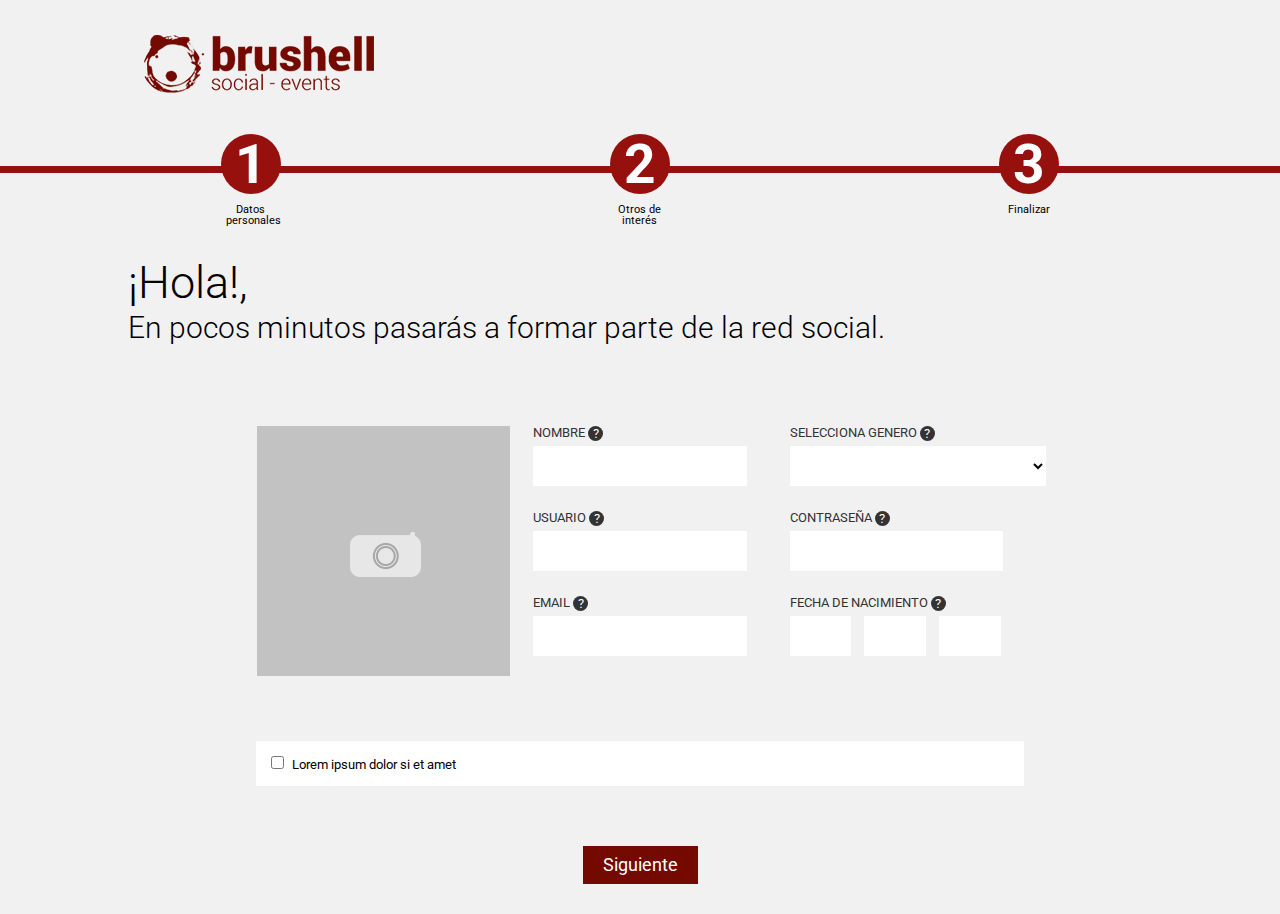
==== Practica CSS3 y HTML5. Formularios de login y registro/paso-1.html @ aee8073f "Agregado Practica CSS3 y HTML5. Formularios de login y registro" ====
<!DOCTYPE html>
<html lang="en">
<head>
	<meta charset="UTF-8">
	<title>Portfolio | Home</title>

	<meta name="viewport" content="width=device-width, initial-scale=1.0">

	<link rel="stylesheet" type="text/css" href="styles.css">

	<link href='https://fonts.googleapis.com/css?family=Roboto:400,300,500,700' rel='stylesheet' type='text/css'>
	<link href='https://fonts.googleapis.com/css?family=Roboto+Condensed:400,300,700' rel='stylesheet' type='text/css'>

</head>
<body>
	<div class="wrapper paso-1">
		<header class="header">
			<div class="contain">
				<h1><img src="images/logo.jpg" alt="brushell"></h1>
			</div>
		</header>

		<nav class="navbar">
			<span class="item"><span>1</span> <span>Datos personales</span></span>
			<span class="item"><span>2</span> <span>Otros de interés</span></span>
			<span class="item"><span>3</span> <span>Finalizar</span></span>
		</nav>
		
		<div class="contain content">
			<header>
				<h2>¡Hola!,</h2>
				<p>En pocos minutos pasarás a formar parte de la red social.</p>
			</header>

			<form class="form">
				<fieldset>
					<div class="col file">
						<input type="file">
					</div>

					<div class="col">
						<label>NOMBRE <span class="tooltip">?</span></label>
						<input type="text">

						<label>USUARIO <span class="tooltip">?</span></label>
						<input type="text">

						<label>EMAIL <span class="tooltip">?</span></label>
						<input type="email">
					</div>

					<div class="col">
						<label>SELECCIONA GENERO <span class="tooltip">?</span></label>
						<select></select>

						<label>CONTRASEÑA <span class="tooltip">?</span></label>
						<input type="password">

				        <label>FECHA DE NACIMIENTO <span class="tooltip">?</span></label>
						<div class="fecha_nacimiento">
							<input type="text" class="small">
							<input type="text" class="small">
							<input type="text" class="small">
						</div>
					</div>
					
					<div class="col all">
						<input type="checkbox">
						<span>Lorem ipsum dolor si et amet</span>
					</div>
				</fieldset>

				<input type="submit" value="Siguiente">

			</form>
		</div>
	</div>
	
</body>
</html>
---- Practica CSS3 y HTML5. Formularios de login y registro/styles.css ----
/****
STYLES GUIDE:
0. RESET
1. LAYOUT
2. GENERIC ITEMS
3. LIST
4. FORM
-----------------
*/


/* -------- 0. RESET -------- */

/* http://meyerweb.com/eric/tools/css/reset/ 
   v2.0 | 20110126
   License: none (public domain)
*/

html, body, div, span, applet, object, iframe,
h1, h2, h3, h4, h5, h6, p, blockquote, pre,
a, abbr, acronym, address, big, cite, code,
del, dfn, em, img, ins, kbd, q, s, samp,
small, strike, strong, sub, sup, tt, var,
b, u, i, center,
dl, dt, dd, ol, ul, li,
fieldset, form, label, legend,
table, caption, tbody, tfoot, thead, tr, th, td,
article, aside, canvas, details, embed, 
figure, figcaption, footer, header, hgroup, 
menu, nav, output, ruby, section, summary,
time, mark, audio, video {
	margin: 0;
	padding: 0;
	border: 0;
	font-size: 100%;
	font: inherit;
	vertical-align: baseline;
}
/* HTML5 display-role reset for older browsers */
article, aside, details, figcaption, figure, 
footer, header, hgroup, menu, nav, section {
	display: block;
}
body {
	line-height: 1;
}
ol, ul {
	list-style: none;
}
blockquote, q {
	quotes: none;
}
blockquote:before, blockquote:after,
q:before, q:after {
	content: '';
	content: none;
}
table {
	border-collapse: collapse;
	border-spacing: 0;
}

* { box-sizing:border-box;}

input, select, textarea { 
	margin: 0;
	padding: 0;
	font:400 13px/1 'Roboto';
}


/* -------- 1. LAYOUT -------- */
	html, body { height: 100%; min-height: 100%;}
	body { font:400 13px/1 'Roboto';}

	.wrapper { display: flex; flex-flow:column; align-items:center; justify-content:center; width: 100%; min-height: 100%; background: #f1f1f1;}
	.contain { max-width: 1024px; margin: 0 auto;}
	.navbar { width: 100%;}
	.content { display: flex; flex-flow:column; width: 100%;}

	.header { width: 100%;}

	.paso-1, .paso-2, .paso-3 { justify-content:flex-start;}

		.paso-3 .content { padding-top: 100px; padding-bottom: 100px; align-items:center; text-align: center;}

	.login .header { padding-bottom: 30px; width: auto; text-align: center;}
	.login .contain { max-width: 350px; }
	.login .col { width: 100%; padding: 0;}

/* -------- 2. GENERIC ITEMS -------- */
	
	.content header { padding-bottom: 80px; font-size: 45px; font-weight: 300; line-height: 1.2}
		.content header p { font-size: 30px;}

	.btn { width: 150px; background: #740900; color: #fff; text-align: center; border:0; padding: 10px 20px; font-size: 18px;  text-decoration: none;}

/* -------- 3. LIST -------- */

	.navbar { position: relative; z-index: 1; padding: 30px 50px; width: 100%; display: flex; align-items:flex-start; justify-content:center;}
	.navbar:before { content: ""; position: absolute; top: 41%; left: 0; z-index: -1; display: block; width: 100%; height: 7px; background: #96110d; }

		.navbar .item { display: flex; flex-flow:column; align-items:center; justify-content:flex-start; width: 33%; font-size: 11px; }
			.item span:first-child { background: #96110d; width: 60px; line-height: 60px; border-radius: 50%; color: #fff; font-weight: bold; font-size: 55px; text-align: center;margin-bottom: 10px; }
			.item span:last-child { max-width: 50px; text-align: center;}


/* -------- 4. FORM -------- */

	.form { width: 75%; margin:0 auto; padding-bottom: 30px; text-align: center;}
		.col { display: inline-block; width: 33%; margin-bottom: 60px; padding: 0 20px; vertical-align: top; text-align: left;}
		.col.all { display: block; width: 100%; background: #fff; padding: 15px; margin-bottom: 60px;}


	.form label { display: block; margin-bottom: 5px; color:#333; font-size: 13px; text-transform: uppercase; }
	.form input[type="text"], .form input[type="email"], .form input[type="password"], .form select, .form textarea { display: block; width: 100%; background: #fff; border:0; padding: 5px; height: 40px; margin-bottom: 25px;}

		.form textarea { height: 150px;}

	.form input[type="submit"] { background: #740900; color: #fff; text-align: center; border:0; padding: 10px 20px; font-size: 18px; }

	.form input[type="checkbox"] { display: inline-block; margin-right: 5px;}

		.form .tooltip { display: inline-block; background: #333; color: #fff; border-radius: 50%; width: 15px; line-height: 15px; text-align: center; vertical-align: middle;}

		.form input[type="text"].small { display: inline-block; width: 28.9%; margin-right: 10px;}
		.form .fecha_nacimiento .small:last-child { margin-right: 0;}

		.form input:focus, .form textarea:focus { background: #e4d9d8;}

		.col.file { background: #c2c2c2 url(images/ico-file.jpg) no-repeat center center; height: 250px;}
		.form input[type="file"] { width: 100%; height: 100%; opacity: 0; cursor: pointer;}

		.col.nobg { background: transparent; margin-bottom: 10px;}

		.form .select { position: relative; overflow: hidden;}
		.form .select:after { content: ""; position: absolute; right: 10px; top: 20%; display: block; width: 15px; height: 15px; background: url(images/ico-select.jpg) no-repeat center center;}
		.form select { width: 120%;}

	.error { position: relative; display: block; margin-top: -15px; margin-bottom: 30px; text-align: right; font-size: 12px; font-weight: 300; color: #ff1400;}
	.error:after { content: "X"; position: absolute; right: 10px; top: -42px; display: block; width: 30px; height: 30px; font: 20px 'Roboto'; color: #ff1400; font-weight: 100;}
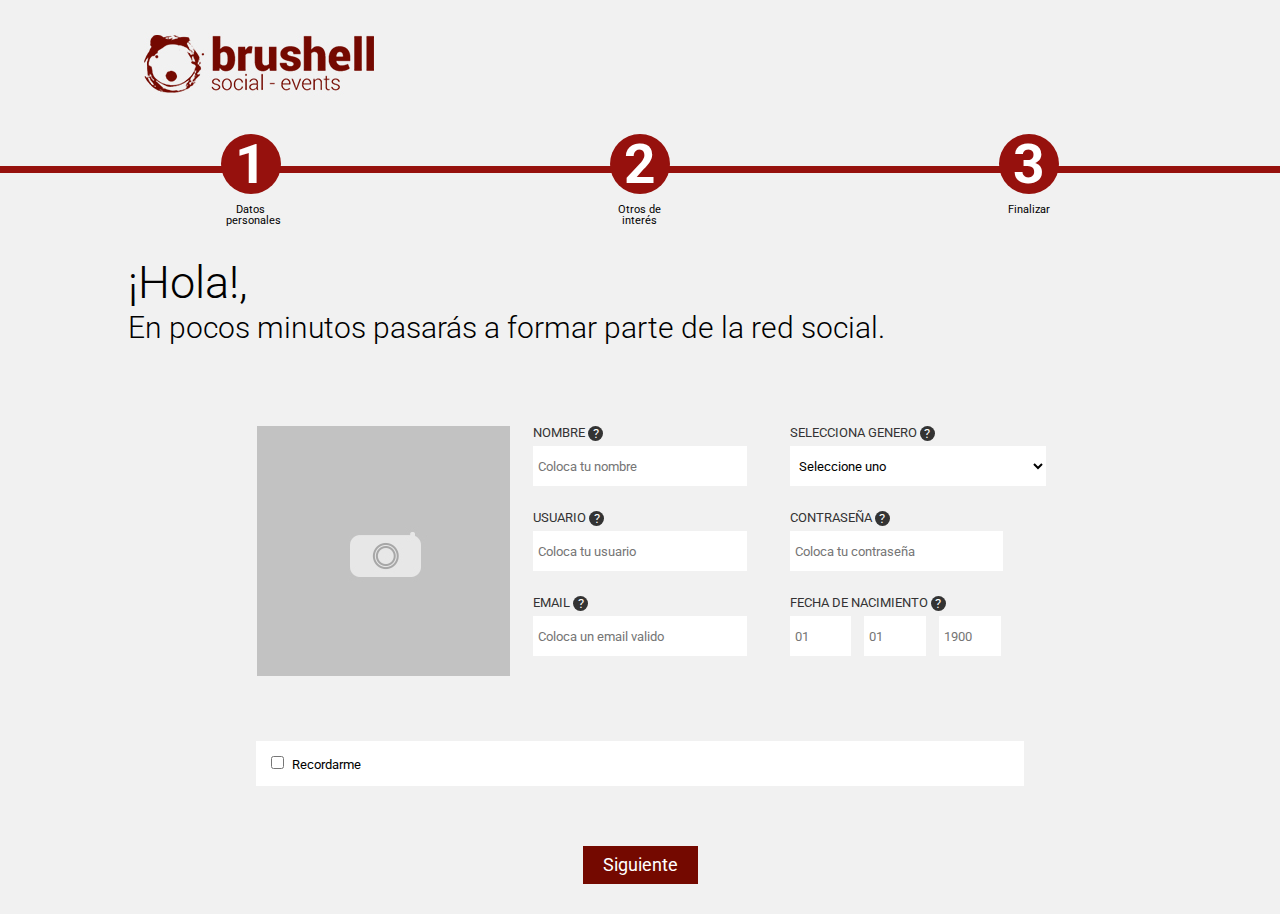
==== commit 377e0c55: "Agregada Practica CSS y HTML5." ====
--- a/Practica CSS3 y HTML5. Formularios de login y registro/paso-1.html
+++ b/Practica CSS3 y HTML5. Formularios de login y registro/paso-1.html
@@ -10,6 +10,7 @@
 
 	<link href='https://fonts.googleapis.com/css?family=Roboto:400,300,500,700' rel='stylesheet' type='text/css'>
 	<link href='https://fonts.googleapis.com/css?family=Roboto+Condensed:400,300,700' rel='stylesheet' type='text/css'>
+	<script src="js/jquery-3.2.0.min.js"></script>
 
 </head>
 <body>
@@ -40,41 +41,46 @@
 
 					<div class="col">
 						<label>NOMBRE <span class="tooltip">?</span></label>
-						<input type="text">
+						<input type="text" placeholder="Coloca tu nombre">
 
 						<label>USUARIO <span class="tooltip">?</span></label>
-						<input type="text">
+						<input type="text" placeholder="Coloca tu usuario">
 
 						<label>EMAIL <span class="tooltip">?</span></label>
-						<input type="email">
+						<input type="email" placeholder="Coloca un email valido">
 					</div>
 
 					<div class="col">
 						<label>SELECCIONA GENERO <span class="tooltip">?</span></label>
-						<select></select>
+						<select>
+
+							<option value="Mujer">Mujer</option>
+							<option value="Hombre">Hombre</option>
+							<option value="Seleccione" selected>Seleccione uno</option>
+						</select>
 
 						<label>CONTRASEÑA <span class="tooltip">?</span></label>
-						<input type="password">
+						<input type="password" placeholder="Coloca tu contraseña">
 
 				        <label>FECHA DE NACIMIENTO <span class="tooltip">?</span></label>
 						<div class="fecha_nacimiento">
-							<input type="text" class="small">
-							<input type="text" class="small">
-							<input type="text" class="small">
+							<input type="text" class="small" placeholder="01">
+							<input type="text" class="small" placeholder="01">
+							<input type="text" class="small" placeholder="1900">
 						</div>
 					</div>
 					
 					<div class="col all">
 						<input type="checkbox">
-						<span>Lorem ipsum dolor si et amet</span>
+						<span>Recordarme</span>
 					</div>
 				</fieldset>
 
-				<input type="submit" value="Siguiente">
+				<input type="submit" id="paso1" name="paso1" value="Siguiente">
 
 			</form>
 		</div>
 	</div>
-	
+	<script src="js/script.js"></script>
 </body>
 </html>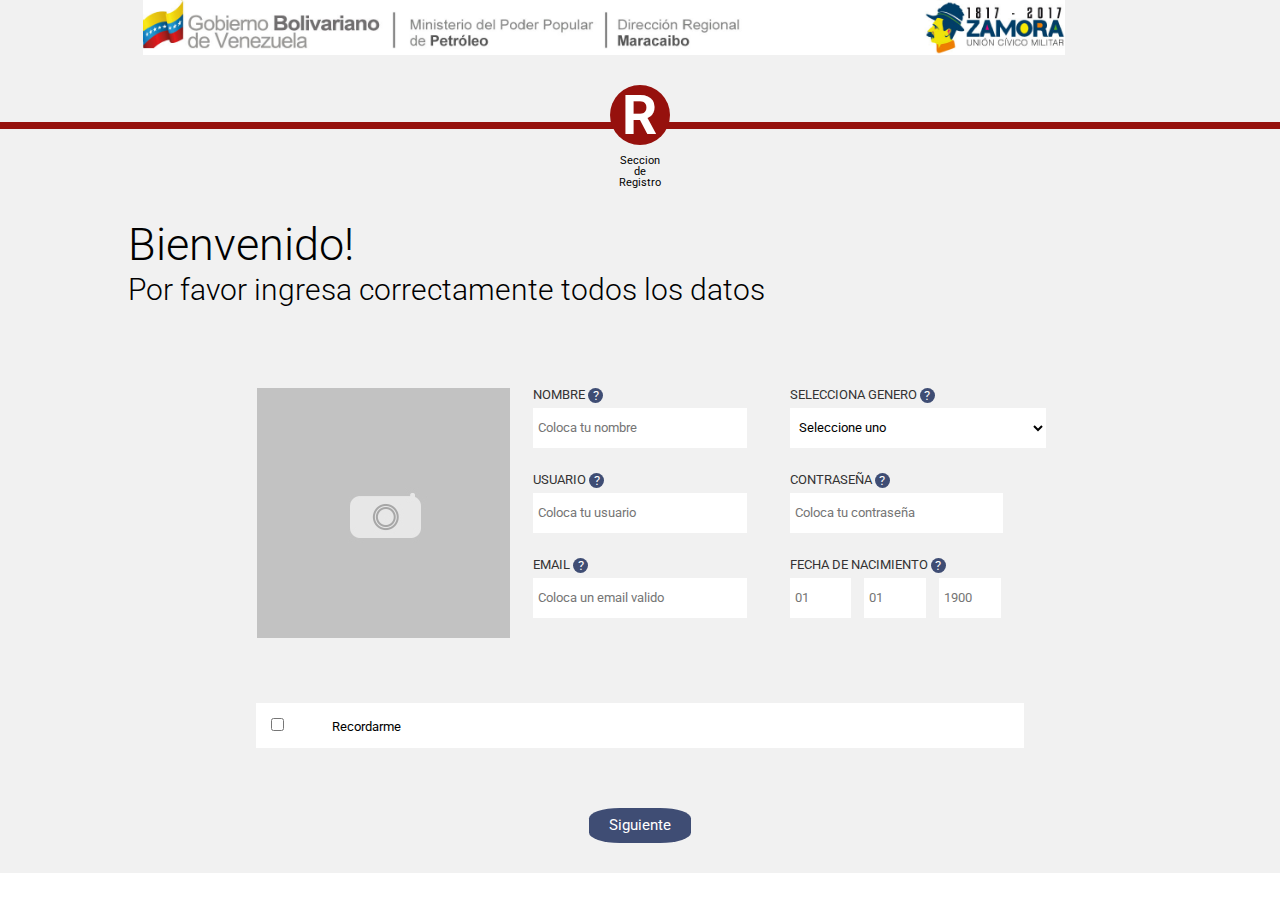
==== commit 003ca864: "Agregada presentacion html" ====
--- a/Practica CSS3 y HTML5. Formularios de login y registro/paso-1.html
+++ b/Practica CSS3 y HTML5. Formularios de login y registro/paso-1.html
@@ -17,20 +17,20 @@
 	<div class="wrapper paso-1">
 		<header class="header">
 			<div class="contain">
-				<h1><img src="images/logo.jpg" alt="brushell"></h1>
+			<div class="contain">
+				<img src="images/cintillo.png" id="logo">
 			</div>
 		</header>
 
 		<nav class="navbar">
-			<span class="item"><span>1</span> <span>Datos personales</span></span>
-			<span class="item"><span>2</span> <span>Otros de interés</span></span>
-			<span class="item"><span>3</span> <span>Finalizar</span></span>
+			<span class="item"><span>R</span> <span>Seccion de Registro</span></span>
+
 		</nav>
 		
 		<div class="contain content">
 			<header>
-				<h2>¡Hola!,</h2>
-				<p>En pocos minutos pasarás a formar parte de la red social.</p>
+				<h2>Bienvenido!</h2>
+				<p>Por favor ingresa correctamente todos los datos</p>
 			</header>
 
 			<form class="form">
--- a/Practica CSS3 y HTML5. Formularios de login y registro/styles.css
+++ b/Practica CSS3 y HTML5. Formularios de login y registro/styles.css
@@ -73,7 +73,7 @@
 	html, body { height: 100%; min-height: 100%;}
 	body { font:400 13px/1 'Roboto';}
 
-	.wrapper { display: flex; flex-flow:column; align-items:center; justify-content:center; width: 100%; min-height: 100%; background: #f1f1f1;}
+	.wrapper { display: flex; flex-flow:column; align-items:center; justify-content:center; width: 100%; min-height: 80%; background: #f1f1f1;}
 	.contain { max-width: 1024px; margin: 0 auto;}
 	.navbar { width: 100%;}
 	.content { display: flex; flex-flow:column; width: 100%;}
@@ -87,6 +87,7 @@
 	.login .header { padding-bottom: 30px; width: auto; text-align: center;}
 	.login .contain { max-width: 350px; }
 	.login .col { width: 100%; padding: 0;}
+
 
 /* -------- 2. GENERIC ITEMS -------- */
 	
@@ -117,11 +118,11 @@
 
 		.form textarea { height: 150px;}
 
-	.form input[type="submit"] { background: #740900; color: #fff; text-align: center; border:0; padding: 10px 20px; font-size: 18px; }
+	.form input[type="submit"] { background: #3f4d74; color: #fff; text-align: center; border:0; padding: 10px 20px; font-size: 15px; border-radius: 30%; }
 
-	.form input[type="checkbox"] { display: inline-block; margin-right: 5px;}
+	.form input[type="checkbox"] { display: inline-block; margin-right: 45px;}
 
-		.form .tooltip { display: inline-block; background: #333; color: #fff; border-radius: 50%; width: 15px; line-height: 15px; text-align: center; vertical-align: middle;}
+		.form .tooltip { display: inline-block; background: #3f4d74; color: #fff; border-radius: 50%; width: 15px; line-height: 15px; text-align: center; vertical-align: middle;}
 
 		.form input[type="text"].small { display: inline-block; width: 28.9%; margin-right: 10px;}
 		.form .fecha_nacimiento .small:last-child { margin-right: 0;}
@@ -140,3 +141,15 @@
 	.error { position: relative; display: block; margin-top: -15px; margin-bottom: 30px; text-align: right; font-size: 12px; font-weight: 300; color: #ff1400;}
 	.error:after { content: "X"; position: absolute; right: 10px; top: -42px; display: block; width: 30px; height: 30px; font: 20px 'Roboto'; color: #ff1400; font-weight: 100;}
 
+	/*Estilos realiazados por ALROJAS */
+	#logo {
+		display: inline-block;
+        float: left;
+		margin:0 0 0 15px;
+        height: auto;
+        width: 100%;
+        max-width: 90%;
+        }
+
+.contain .bienvenidos { color: #3f4d74;}
+
